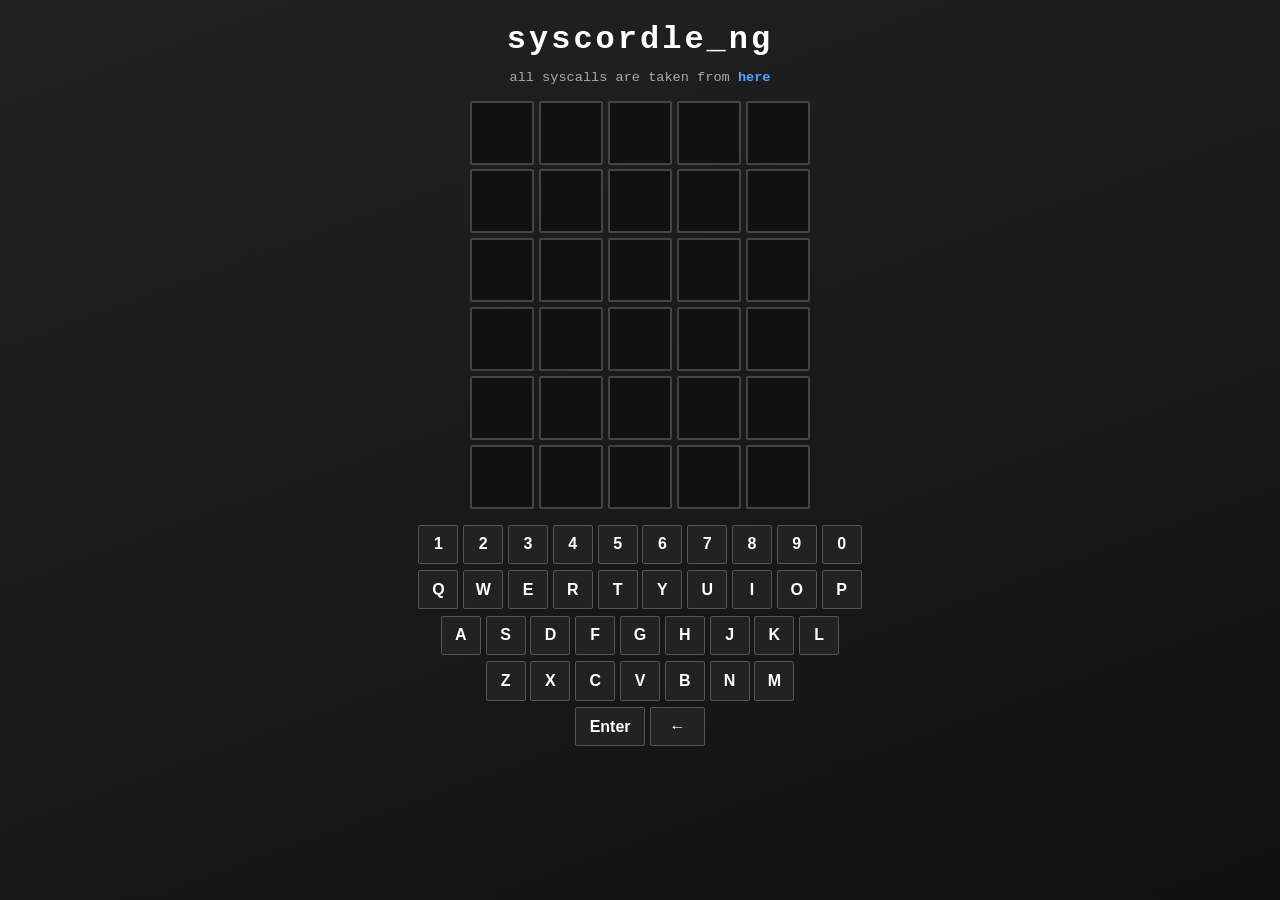
==== index.html @ 79c64e2b "mobile" ====
<!DOCTYPE html>
<html lang="en">
<head>
<meta charset="UTF-8" />
<meta name="viewport" content="width=device-width, initial-scale=1.0" />
<title>syscordle_ng</title>
<link rel="stylesheet" href="style.css" />
<link href="[data-uri]" rel="icon" type="image/x-icon">
</head>
<body>
<div id="scale-container">
<h1>syscordle_ng</h1>
    <p id="syscall-note">
      all syscalls are taken from <a href="https://raw.githubusercontent.com/torvalds/linux/refs/tags/v6.17/arch/x86/entry/syscalls/syscall_64.tbl" target="_blank" rel="noopener noreferrer">here</a>
    </p>

    <div id="board-container">
      <div id="board"></div>
      <div id="notice"></div> <!-- notice inside board container -->
    </div>
    <div id="stats-button-container"></div>
    <div id="keyboard"></div>

    <!-- Stats Modal -->
    <div id="stats-modal" class="modal">
      <div class="modal-content">
        <h2>Statistics</h2>
        <div id="daily-answer">
          <h4>Today's answer: <span id="daily-answer-text"></span></h4>
        </div>
        <div id="stats-overview">
          Played Games: <span id="stat-played"></span><br>
          Win %: <span id="stat-winpct"></span><br>
          Current Streak: <span id="stat-current"></span><br>
          Max Streak: <span id="stat-max"></span>
        </div>

        <h3>Guess Distribution</h3>
        <div id="guess-dist">
          <div class="guess-bar" data-tries="1"><span>1</span><div class="bar"><div class="fill"></div><span class="bar-value">0</span></div></div>
          <div class="guess-bar" data-tries="2"><span>2</span><div class="bar"><div class="fill"></div><span class="bar-value">0</span></div></div>
          <div class="guess-bar" data-tries="3"><span>3</span><div class="bar"><div class="fill"></div><span class="bar-value">0</span></div></div>
          <div class="guess-bar" data-tries="4"><span>4</span><div class="bar"><div class="fill"></div><span class="bar-value">0</span></div></div>
          <div class="guess-bar" data-tries="5"><span>5</span><div class="bar"><div class="fill"></div><span class="bar-value">0</span></div></div>
          <div class="guess-bar" data-tries="6"><span>6</span><div class="bar"><div class="fill"></div><span class="bar-value">0</span></div></div>
          <div class="guess-bar" data-tries="fail"><span>X</span><div class="bar"><div class="fill"></div><span class="bar-value">0</span></div></div>
        </div>

        <button id="share-btn">Share</button>
        <button id="close-stats">Close</button>
        <button id="reset-stats-btn">Reset</button>

      </div>
    </div>

    <script src="words.js"></script>
    <script src="script.js"></script>
</div>
</body>
</html>
---- style.css ----
body {
  font-family: 'Fira Mono', 'Courier New', Courier, monospace; /* console-style font */
  background: linear-gradient(160deg, #222, #111);
  color: #fff;
  display: flex;
  flex-direction: column;
  align-items: center;
  min-height: 100vh;
  margin: 0;
  padding: 20px;
}

html, body {
  width: 100%;
  overflow-x: hidden;
  margin: 0;
  padding: 0;
  text-align: center; /* helps align the title on small screens */
}

h1 {
  letter-spacing: 3px;
  margin-bottom: 1rem;
}

#scale-container {
  transform-origin: top center;
  transition: transform 0.3s ease;
  width: 100%;
  display: flex;
  flex-direction: column;
  align-items: center;
}

#syscall-note {
  font-size: 0.85rem;
  color: #aaa;        /* light gray for subtle note */
  margin-top: -0.3rem;
  margin-bottom: 1rem;
  text-align: center;
}

#syscall-note a {
  color: #4eaaff;     /* light blue link */
  text-decoration: none;
  font-weight: bold;
}

#syscall-note a:hover {
  text-decoration: underline;
}

#board-container {
  position: relative; /* make notice positioned relative to board */
  width: max-content;
  margin: 0 auto;
}

#notice {
  position: absolute;
  top: 20%; /* adjust as needed */
  left: 50%;
  transform: translateX(-50%);
  background: rgba(0, 0, 0, 0.85);
  color: #fff; /* plain white, no green */
  padding: 0.3rem 0.8rem;
  border-radius: 4px; /* slightly smaller rounded corners for console vibe */
  font-weight: bold;
  z-index: 100;
  opacity: 0;
  pointer-events: none;
  white-space: nowrap; /* single line */
  font-size: 0.9rem;
  transition: opacity 0.3s ease, transform 0.3s ease;
  display: inline-block;
}

#notice.show {
  opacity: 1;
  transform: translateX(-50%) translateY(10px);
  pointer-events: auto;
}

#board {
  display: grid;
  grid-template-rows: repeat(6, 1fr);
  gap: 0.3rem;
}

.row {
  display: grid;
  grid-template-columns: repeat(5, 1fr);
  gap: 0.3rem;
}

.cell {
  width: 60px;
  height: 60px;
  border: 2px solid #444;
  display: flex;
  align-items: center;
  justify-content: center;
  font-size: 1.6rem;        /* slightly larger for emphasis */
  font-weight: 900;          /* extra bold */
  text-transform: uppercase;
  background: #111;
  border-radius: 2px; /* squared for console vibe */
  transition: background 0.3s, transform 0.4s;
}

.cell.correct { background: #43a047; border-color: #43a047; color: #fff; }  /* brighter muted green */
.cell.present { background: #c0b14f; border-color: #c0b14f; color: #fff; }  /* brighter muted yellow */
.cell.absent  { background: #333; border-color: #333; color: #888; }

/* Prevent Safari zooming on inputs/buttons */
input, button {
  font-size: 16px;
}

#keyboard {
  display: flex;
  flex-direction: column;
  align-items: center;
  gap: 0.4rem;
  width: 100vw;              /* full viewport width */
  overflow-x: hidden;        /* prevent horizontal scroll */
  box-sizing: border-box;    /* include padding in width */
}

.kb-row {
  display: flex;
  justify-content: center;
  gap: 0.3rem;
  flex-wrap: nowrap;         /* prevent wrapping */
  margin: 0 auto;
  transform: translateX(0);  /* reset Safari subtle offset */
}

.key {
  background: #222;
  color: #fff;
  border: 1px solid #555;
  border-radius: 2px; /* squared keys */
  padding: 0.6rem 0.5rem;
  cursor: pointer;
  font-weight: bold;
  width: 40px;
  text-align: center;
  transition: background 0.2s;
}

.key.disabled {
  background: #333;      /* dark grey */
  color: #777;           /* lighter text */
  cursor: default;
  pointer-events: none;  /* prevent clicks */
}

.key:hover { background: #444; }
.key.enter { width: 70px; }
.key.back  { width: 55px; }

/* Stats Modal */
.modal {
  position: fixed;
  top: 0; left: 0;
  width: 100%; height: 100%;
  background: rgba(0,0,0,0.6);
  display: flex;
  align-items: center;
  justify-content: center;
  z-index: 10;

  opacity: 0;                 /* start hidden */
  pointer-events: none;       /* prevent interaction when hidden */
  transition: opacity 0.3s ease;
}

/* Show modal */
.modal.show {
  opacity: 1;
  pointer-events: auto;       /* enable interaction when visible */
}

/* Keep modal content as-is */
.modal-content {
  background: rgba(17, 17, 17, 0.7);
  padding: 1.5rem;
  border-radius: 10px;
  width: 90%;
  max-width: 400px;
  color: #fff;
  text-align: center;
}


#stats-overview p { margin: 0.5rem 0; }
#guess-dist { margin-top: 1rem; display: flex; flex-direction: column; gap: 6px; }

.guess-bar {
  display: flex;
  align-items: center;
  gap: 6px;
  position: relative;
}

.guess-bar span {
  width: 32px;
  text-align: right;
  font-weight: bold;
}

.bar {
  flex: 1;
  height: 20px;
  border-radius: 2px; /* squared bar edges */
  overflow: hidden;
  position: relative;
}

.fill {
  background: #555; /* default grey */
  height: 100%;
  width: 0%;
  border-radius: 2px;
  transition: width 0.5s;
}

.guess-bar.current.win .fill { background: #43a047; }   /* same green as correct letters */
.guess-bar.current.fail .fill { background: #b91c1c; }  /* red stays the same */

.bar-value {
  position: absolute;
  right: 6px;
  top: 50%;
  transform: translateY(-50%);
  font-size: 0.85rem;
  font-weight: bold;
  color: #fff;
}

#stats-button-container {
  margin: 0.5rem 0;
  display: flex;
  justify-content: center;
}

#show-stats-btn {
  padding: 0.5rem 1rem;
  border: none;
  background: #374151;
  color: #fff;
  border-radius: 4px;
  cursor: pointer;
  font-weight: bold;
}

#show-stats-btn:hover { background: #1f2937; }

.stats-buttons {
  display: flex;
  justify-content: center;
  gap: 0.5rem;
  margin-top: 1rem;
}

#share-btn {
  padding: 0.5rem 1rem;
  border: none;
  border-radius: 4px;
  background: #2563eb;
  color: #fff;
  font-weight: bold;
  cursor: pointer;
  transition: background 0.2s;
}
#share-btn:hover { background: #1e40af; }

#close-stats {
  padding: 0.5rem 1rem;
  border: none;
  border-radius: 4px;
  background: #374151;
  color: #fff;
  font-weight: bold;
  cursor: pointer;
  transition: background 0.2s;
}
#close-stats:hover { background: #1f2937; }

#reset-stats-btn {
  padding: 0.5rem 1rem;
  border: none;
  border-radius: 4px;
  background: #b91c1c;
  color: #fff;
  font-weight: bold;
  cursor: pointer;
  transition: background 0.2s;
}
#reset-stats-btn:hover { background: #7f1d1d; }

#daily-answer-text a {
  color: #4eaaff;      /* light blue */
  text-decoration: underline;
  font-weight: bold;
}
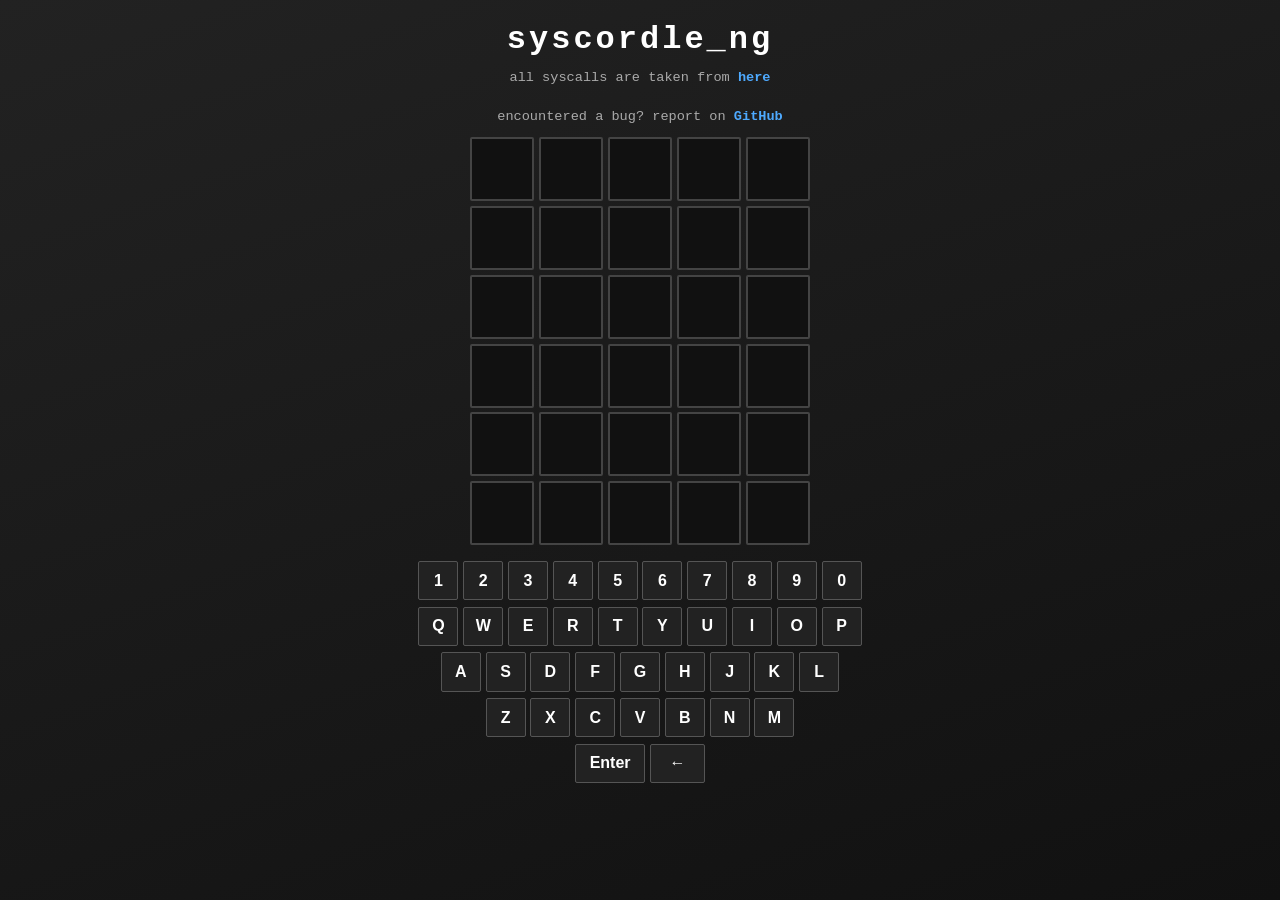
==== commit 31e2b6e2: "Bug reports" ====
--- a/index.html
+++ b/index.html
@@ -12,6 +12,10 @@
 <h1>syscordle_ng</h1>
     <p id="syscall-note">
       all syscalls are taken from <a href="https://raw.githubusercontent.com/torvalds/linux/refs/tags/v6.17/arch/x86/entry/syscalls/syscall_64.tbl" target="_blank" rel="noopener noreferrer">here</a>
+    </p>
+
+    <p id="bug-report">
+      encountered a bug? report on <a href="https://github.com/yourusername/yourrepo/issues" target="_blank">GitHub</a>
     </p>
 
     <div id="board-container">
--- a/style.css
+++ b/style.css
@@ -47,6 +47,23 @@
 }
 
 #syscall-note a:hover {
+  text-decoration: underline;
+}
+
+#bug-report {
+  font-size: 0.85rem;
+  color: #aaa;
+  margin-top: 0.5rem;
+  text-align: center;
+}
+
+#bug-report a {
+  color: #4eaaff;
+  text-decoration: none;
+  font-weight: bold;
+}
+
+#bug-report a:hover {
   text-decoration: underline;
 }
 
@@ -122,7 +139,6 @@
   flex-direction: column;
   align-items: center;
   gap: 0.4rem;
-  width: 100vw;              /* full viewport width */
   overflow-x: hidden;        /* prevent horizontal scroll */
   box-sizing: border-box;    /* include padding in width */
 }
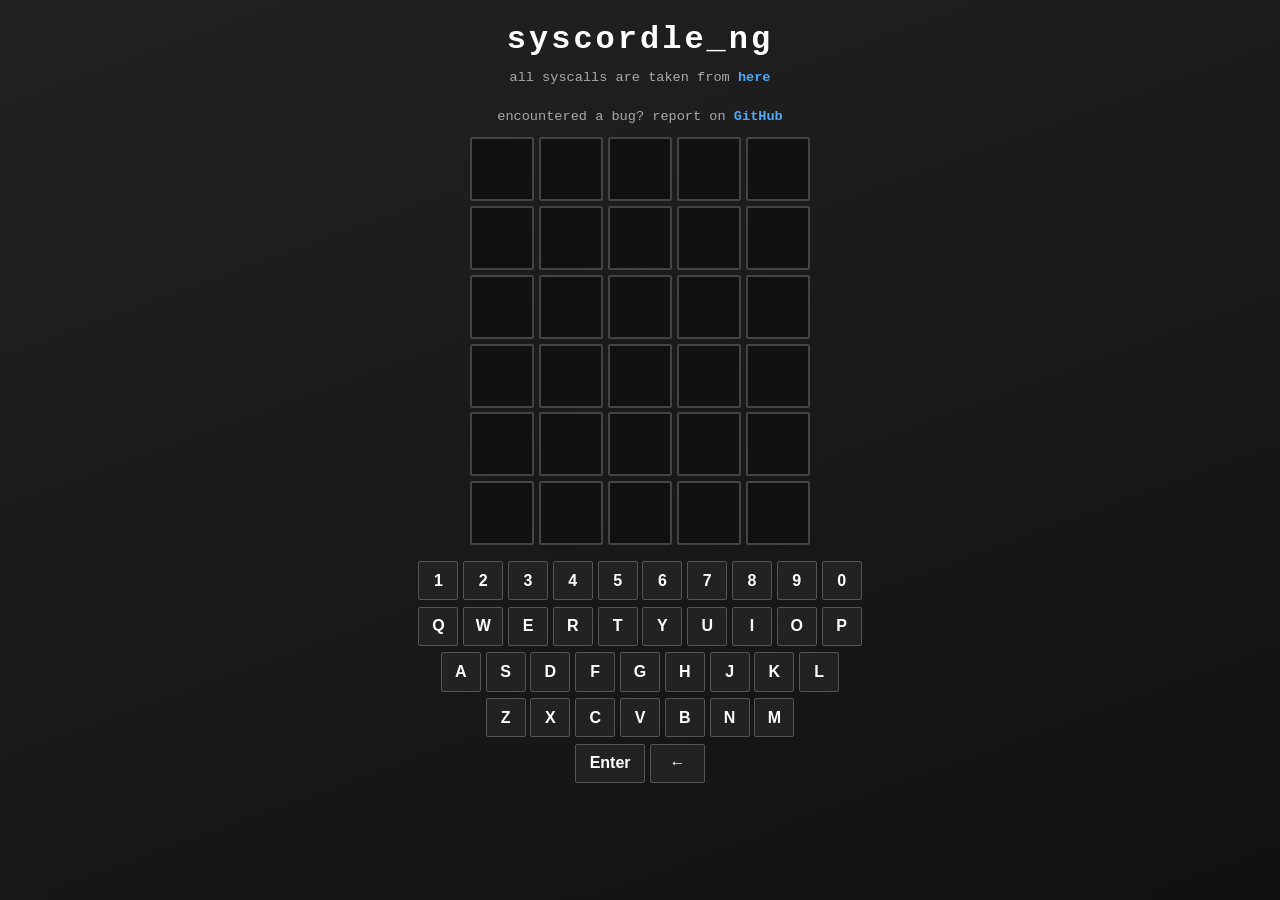
==== commit ec46e690: "Bug reports" ====
--- a/index.html
+++ b/index.html
@@ -15,7 +15,7 @@
     </p>
 
     <p id="bug-report">
-      encountered a bug? report on <a href="https://github.com/yourusername/yourrepo/issues" target="_blank">GitHub</a>
+      encountered a bug? report on <a href="https://github.com/w0rmh013/syscordle-ng/issues" target="_blank">GitHub</a>
     </p>
 
     <div id="board-container">
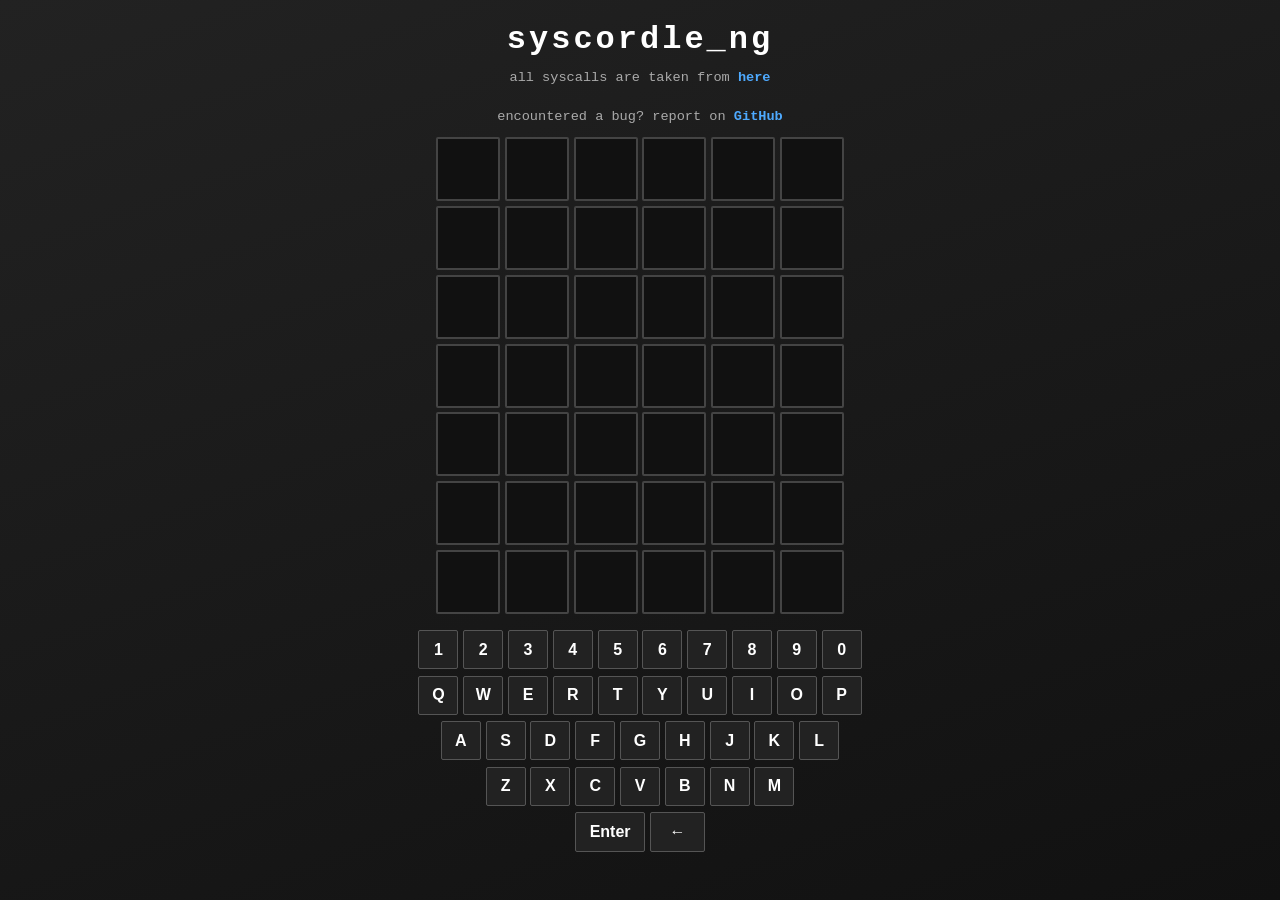
==== commit 830ca4fc: "google site verify" ====
--- a/index.html
+++ b/index.html
@@ -1,10 +1,27 @@
 <!DOCTYPE html>
 <html lang="en">
 <head>
+<script>
+  (function () {
+    const url = new URL(window.location.href);
+    const ts = Date.now().toString();
+
+    if (!url.searchParams.has('_')) {
+      url.searchParams.set('_', ts);
+      window.location.replace(url.toString());
+    }
+  })();
+</script>
 <meta charset="UTF-8" />
-<meta name="viewport" content="width=device-width, initial-scale=1.0" />
+<meta name="google-site-verification" content="Oo_f71oIP_3EtYPFAPSkSdS5ptU8T4iDrW3XYe3_-Hg" />
+<meta name="viewport" content="width=device-width, initial-scale=1, maximum-scale=1, user-scalable=no">
 <title>syscordle_ng</title>
-<link rel="stylesheet" href="style.css" />
+<script>
+  const ts = Date.now();
+  document.write(`<link rel="stylesheet" href="style.css?_=${ts}" />`);
+  document.write(`<script src="words.js?_=${ts}"><\/script>`);
+  document.write(`<script src="script.js?_=${ts}"><\/script>`);
+</script>
 <link href="[data-uri]" rel="icon" type="image/x-icon">
 </head>
 <body>
@@ -56,9 +73,6 @@
 
       </div>
     </div>
-
-    <script src="words.js"></script>
-    <script src="script.js"></script>
 </div>
 </body>
 </html>
--- a/style.css
+++ b/style.css
@@ -16,6 +16,10 @@
   margin: 0;
   padding: 0;
   text-align: center; /* helps align the title on small screens */
+}
+
+button {
+    touch-action: manipulation;
 }
 
 h1 {
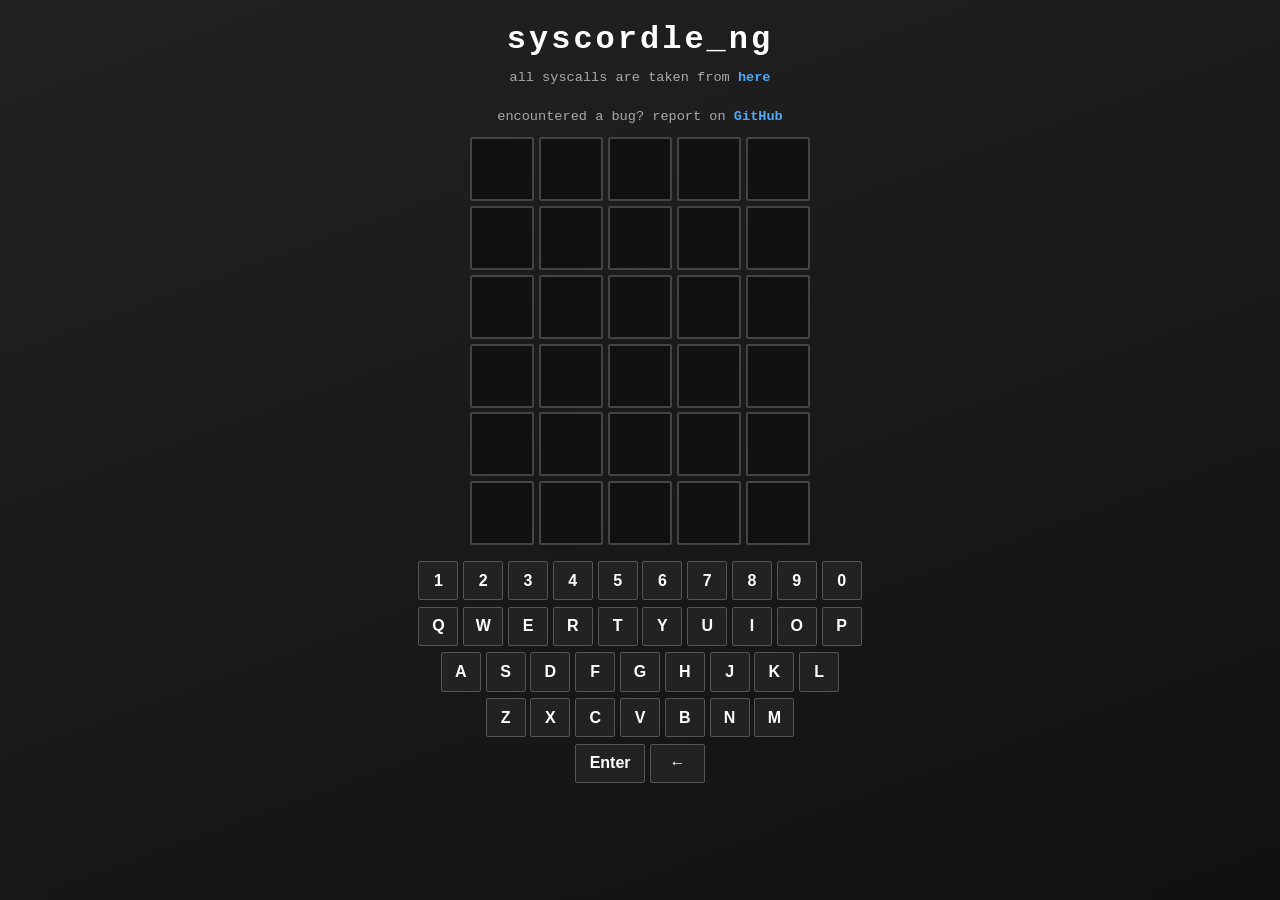
==== commit fa42e3fc: "actually seeded random..." ====
--- a/index.html
+++ b/index.html
@@ -20,6 +20,7 @@
   const ts = Date.now();
   document.write(`<link rel="stylesheet" href="style.css?_=${ts}" />`);
   document.write(`<script src="words.js?_=${ts}"><\/script>`);
+  document.write(`<script src="rng.js?_=${ts}"><\/script>`);
   document.write(`<script src="script.js?_=${ts}"><\/script>`);
 </script>
 <link href="[data-uri]" rel="icon" type="image/x-icon">
